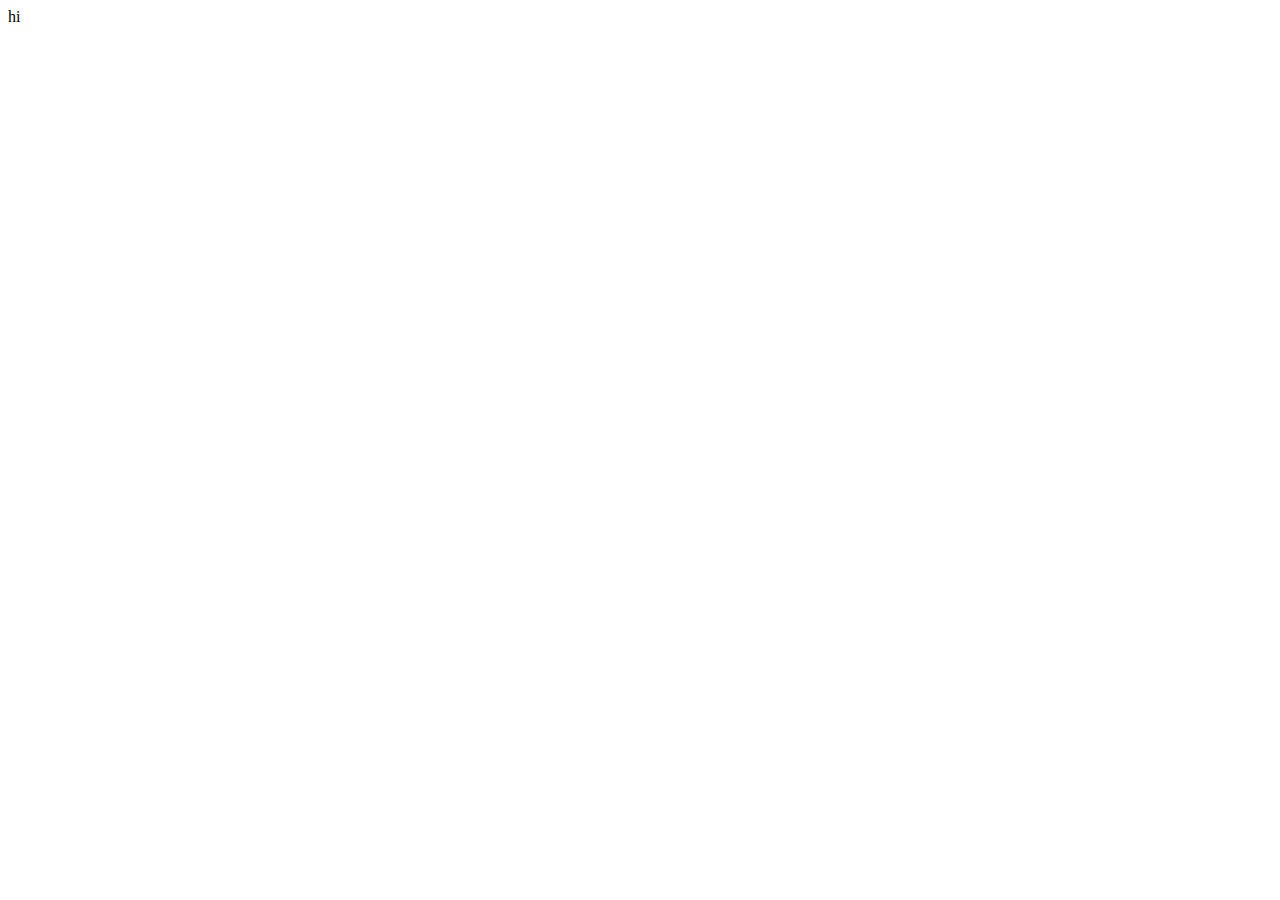
==== index.html @ 5b6507e3 "First commit" ====
<!DOCTYPE html>
<html lang="en">
<head>
    <meta charset="UTF-8">
    <meta http-equiv="X-UA-Compatible" content="IE=edge">
    <meta name="viewport" content="width=device-width, initial-scale=1.0">
    <title>Document</title>
</head>
<body>
    hi
</body>
</html>
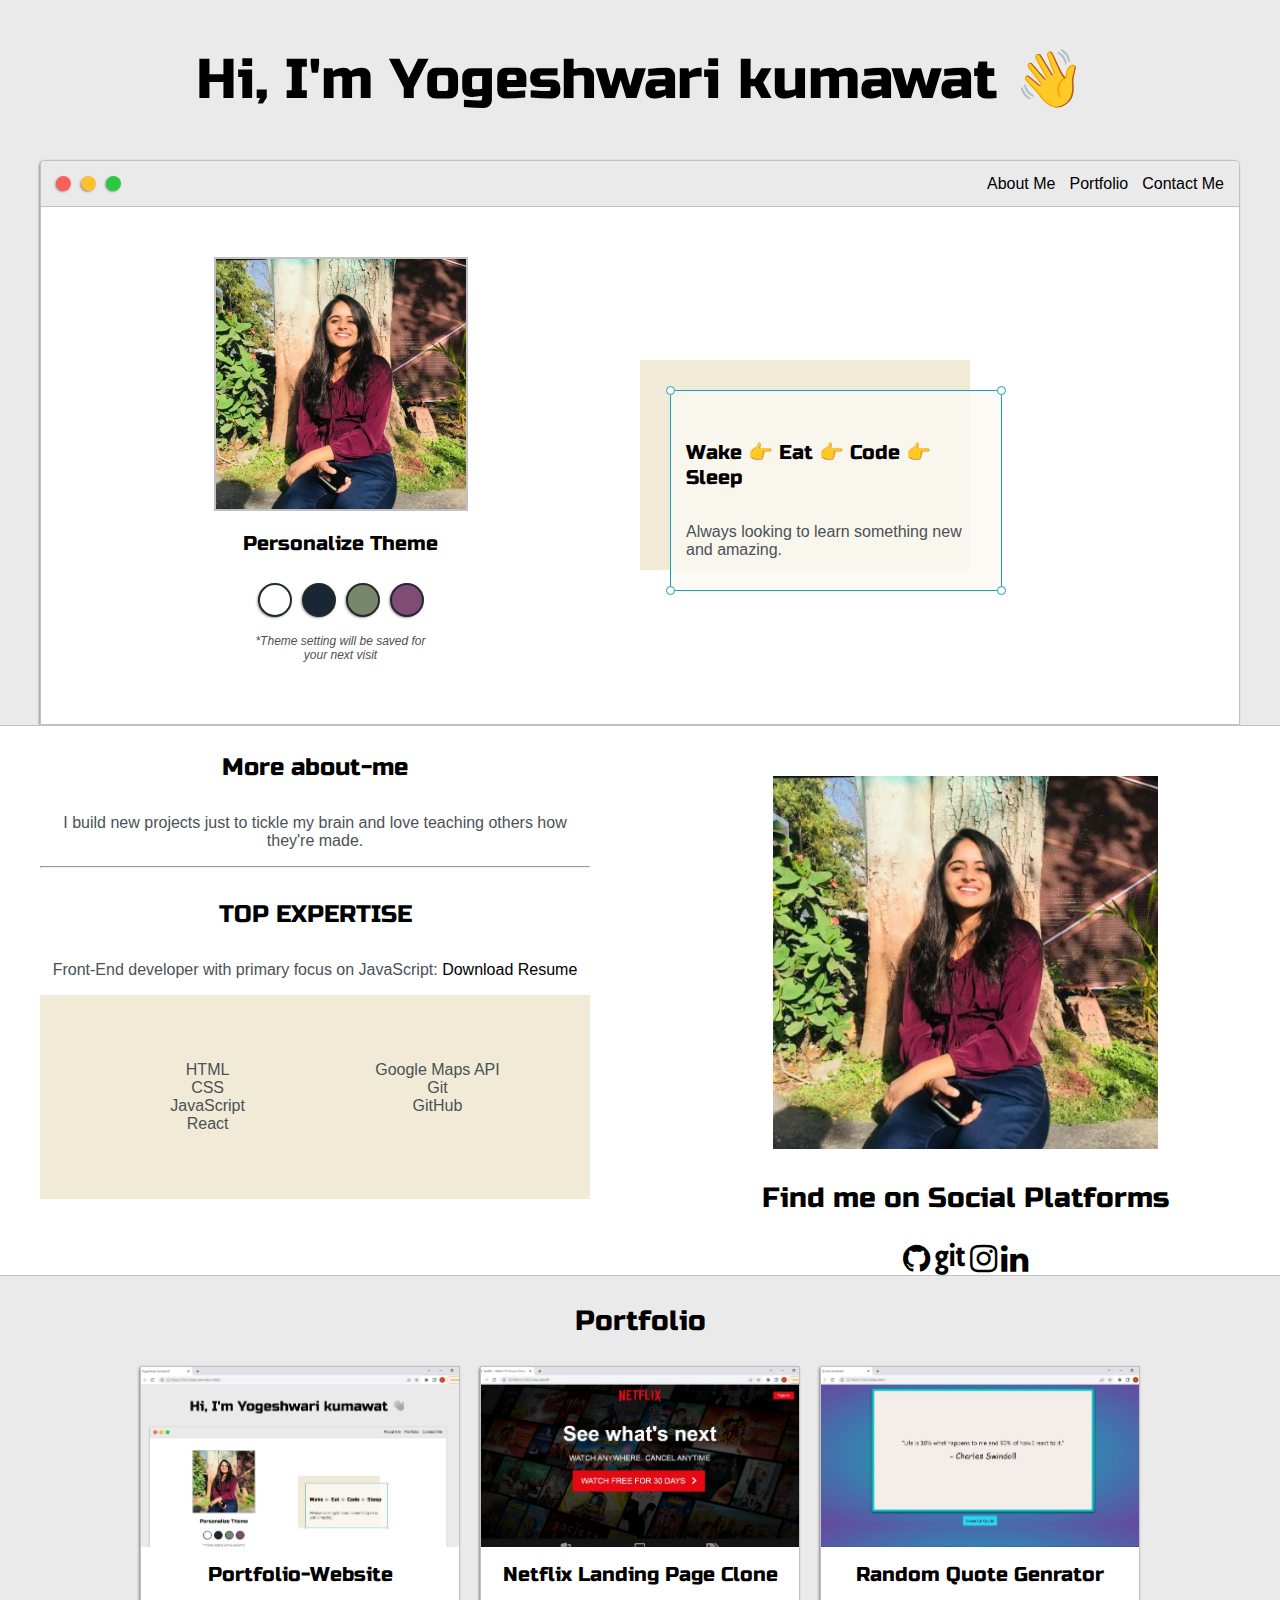
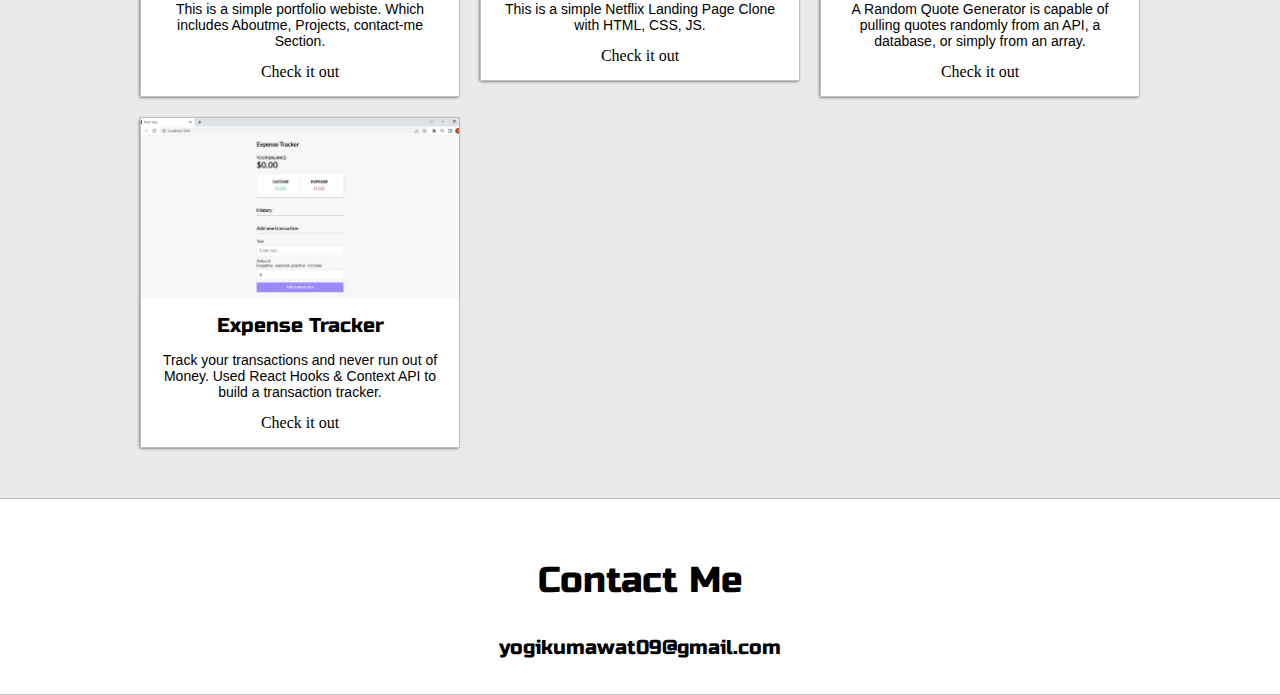
==== commit 5a040b94: "site updated" ====
--- a/index.html
+++ b/index.html
@@ -1,12 +1,195 @@
 <!DOCTYPE html>
-<html lang="en">
+<html>
 <head>
-    <meta charset="UTF-8">
-    <meta http-equiv="X-UA-Compatible" content="IE=edge">
-    <meta name="viewport" content="width=device-width, initial-scale=1.0">
-    <title>Document</title>
+    <title>Yogeshwari kumawat</title>
+    <meta name="viewport" content="width=device-width, initial-scale=1, 
+    maximum-scale=1, minimum-scale=1" />
+
+    <link href="https://fonts.googleapis.com/css2?family=Russo+One&display=swap" rel="stylesheet">
+
+    <link href="https://fonts.googleapis.com/css2?
+    family=Roboto+Mono:wght@500&family=Russo+One&display=swap" 
+    rel="stylesheet">
+    
+    <link rel="stylesheet" type="text/css" href="default.css">
+
+    <link id="theme-style" rel="stylesheet" type="text/css" href="">
+    <link rel="stylesheet" href="https://maxcdn.bootstrapcdn.com/font-awesome/4.7.0/css/font-awesome.min.css">
 </head>
 <body>
-    hi
+    
+    <section class="s1">
+        <div class="main-container">
+        <div class="greeting-wrapper">
+            <h1>Hi, I'm Yogeshwari kumawat 👋</h1>
+        </div>
+
+        <div class="intro-wrapper">
+            <div class="nav-wrapper">
+                <div class="dots-wrapper">
+               <div id="dot-1" class="browser-dot"></div>
+               <div id="dot-2" class="browser-dot"></div>
+               <div id="dot-3" class="browser-dot"></div>
+            </div>
+
+            <ul id="navigation">
+                <li><a href="#about-me">About Me</a></li>
+                <li><a href="#portfolio">Portfolio</a></li>
+                <li><a href="#contact-me">Contact Me</a></li>
+            </ul>
+            </div>
+        
+            <div class="left-column">
+            <img id="profile_pic" src="images/yogi.jpg">
+            <h5 style="text-align:center;Line-height: 0;">Personalize Theme</h5>
+
+            <div id ="theme-option-wrapper">
+                <div data-mode="light" id="light-mode" class="theme-dot"></div>
+                <div data-mode="blue" id="blue-mode" class="theme-dot"></div>
+                <div data-mode="green" id="green-mode" class="theme-dot"></div>
+                <div data-mode="purple" id="purple-mode" class="theme-dot"></div>
+            </div>
+
+            <p id="setting-note"> *Theme setting will be saved for<br>your next visit
+            </p>
+            </div>
+
+
+            <div class="right-column">
+
+                <div id="preview-shadow">
+             <div id="preview">
+                 <div id="corner-tl" class="corner"></div>
+                 <div id="corner-tr" class="corner"></div>
+                 <h5>Wake 👉 Eat 👉 Code 👉 Sleep</h5>
+                 <p>Always looking to learn something new and amazing.</p>
+                 <div id="corner-br" class="corner"></div>
+                 <div id="corner-bl" class="corner"></div>
+             </div>
+             </div>
+            </div>
+        </div>
+      </div>
+    </section>
+
+    <section class="s2">
+        <div class="main-container" id="about-me" style="text-align: center;">
+            <div class="about-wrapper">
+             <div class="about-me">
+               <h4 style="margin-top: 5%">More about-me</h4>
+               <p>I build new projects just to tickle my brain and love teaching others how they're made.</p>
+               
+               <hr>
+               <h4>TOP EXPERTISE</h4>
+
+               <p>Front-End developer with primary focus on JavaScript:
+                   <a target="_blank" href="yogeshwari k.pdf">Download Resume</a> </p>
+               
+                <div id="skills">
+                    <ul>
+                        <li>HTML</li>
+                        <li>CSS</li>
+                        <li>JavaScript</li>
+                        <li>React</li>
+                    </ul>
+
+                    <ul>
+                        <li>Google Maps API</li>
+                        <li>Git</li>
+                        <li>GitHub</li>
+                    </ul>
+
+                 </div>
+
+                </div>
+
+             <div class="social-links">
+                <div class="about-img">
+                    <img id="social_img" src="images/yogi.jpg">
+                <h3>Find me on Social Platforms</h3>
+                                <div class="flex-center">
+                                    <a href="https://www.github.com/Yogeshwari18" target="_blank"><i
+                                            class="fa fa-github fa-2x icon-3d"></i></a>
+                                    <a href="https://www.github.com/Yogeshwari18" target="_blank"><i
+                                            class="fa fa-git fa-2x icon-3d"></i></a>
+                                    <a href="https://www.instagram.com/yogikumawat09" target="_blank"><i
+                                            class="fa fa-instagram fa-2x icon-3d"></i></a>
+                                    <a href="https://www.linkedin.com/in/yogeshwari-kumawat-737a9b20a" target="_blank"><i
+                                            class="fa fa-linkedin fa-2x icon-3d"></i></a>
+                </div>
+              </div>
+            </div>
+            </div>
+          </div>
+        </div>
+    </section>
+
+    <section class="s1">
+        <div class="main-container"  id="portfolio" style="text-align: center;">
+            <h3 style="text-align: center;">Portfolio</h3>
+            <div class="post-wrapper">  
+            <div>
+                <div class="post">
+                    <img class="thumbnail" src="images/portfolio.JPG">
+                    <div class="post-preview">
+                        <h6 class="post-title">Portfolio-Website</h6>
+                        <p class="post-intro">This is a simple portfolio webiste. Which includes Aboutme, Projects, contact-me Section.
+                        </p>
+                        <a href="" target="_blank"></a>Check it out</a>
+                    </div>
+                </div>
+            </div>
+
+            <div>
+                <div class="post">
+                    <img class="thumbnail" src="images/netflix.JPG">
+                    <div class="post-preview">
+                        <h6 class="post-title">Netflix Landing Page Clone</h6>
+                        <p class="post-intro">This is a simple Netflix Landing Page Clone with HTML, CSS, JS.
+                        </p>
+                        <a href="" target="_blank">Check it out</a>
+                    </div>
+                </div>
+            </div>
+
+            <div>
+                <div class="post">
+                    <img class="thumbnail" src="images/quote project.JPG">
+                    <div class="post-preview">
+                        <h6 class="post-title">Random Quote Genrator</h6>
+                        <p class="post-intro">A Random Quote Generator is capable of pulling quotes randomly from an API, a database, or simply from an array.
+                        </p>
+                        <a href="/projects/Random-Quote-main/" target="_blank">Check it out</a>
+                    </div>
+                </div>
+            </div>
+
+            <div>
+                <div class="post">
+                    <img class="thumbnail" src="images/expensetracker.JPG">
+                    <div class="post-preview">
+                        <h6 class="post-title">Expense Tracker</h6>
+                        <p class="post-intro">Track your transactions and never run out 
+                             of Money. Used React Hooks & Context 
+                             API to build a transaction tracker.
+                        </p>
+                        <a href="" target="_blank">Check it out</a>
+                    </div>
+                </div>
+            </div>
+
+            </div>
+        </div>
+    </section>
+
+    <section class="s2">
+        <div class="main-container" style="text-align: center;" id="contact-me">
+            <h2 style="margin-top: 5%">Contact Me</h2>
+            <h5><a href="mailto:yogikumawat09@gmail.com">yogikumawat09@gmail.com</a></h5>
+        </div>
+        </div>
+
+   <script type="text/javascript" src="script.js"></script>
+
 </body>
 </html>--- a/default.css
+++ b/default.css
@@ -0,0 +1,415 @@
+:root {
+  --mainColor: #eaeaea;
+  --secondaryColor: #fff;
+
+  --borderColor: #c1c1c1;
+
+  --mainText: black;
+  --secondaryText: #4b5156;
+
+  --themeDotBorder: #24292e;
+
+  --previewBg: rgb(251, 249, 243, 0.8);
+  --previewShadow: #f0ead6;
+
+  --buttonColor: black;
+}
+
+html,
+body {
+  padding: 0;
+  margin: 0;
+}
+
+body * {
+  transition: 0.3s;
+}
+
+h1,
+h2,
+h3,
+h4,
+h5,
+h6,
+strong {
+  color: var(--mainText);
+  font-family: "Russo One", sans-serif !important;
+  font-weight: 500;
+}
+
+p,
+li,
+span,
+label,
+input,
+textarea {
+  color: var(--secondaryText);
+  font-family: "Roboto", sans-serif !important ;
+}
+
+a {
+  text-decoration: none;
+  color: black;
+}
+
+ul {
+  list-style: none;
+}
+
+h1 {
+  font-size: 56px;
+}
+
+h2 {
+  font-size: 36px;
+}
+h3 {
+  font-size: 28px;
+}
+h4 {
+  font-size: 24px;
+}
+h5 {
+  font-size: 20px;
+}
+h6 {
+  font-size: 16px;
+}
+
+.s1 {
+  background-color: var(--mainColor);
+  border-bottom: 1px solid var(--borderColor);
+  overflow: auto;
+}
+
+.s2 {
+  background-color: var(--secondaryColor);
+  border-bottom: 1px solid var(--borderColor);
+  overflow: auto;
+}
+
+.main-container {
+  width: 1200px;
+  margin: 0 auto;
+}
+
+.greeting-wrapper {
+  display: grid;
+  text-align: center;
+  align-content: center;
+  min-height: 10em;
+}
+
+.intro-wrapper {
+  background-color: var(--secondaryColor);
+  border: 1px solid var(--borderColor);
+  border-radius: 5px 5px 0 0;
+
+  -webkit-box-shadow: -1px 1px 3px -1px rgba(0, 0, 0, 0.75);
+  -moz-box-shadow: -1px 1px 3px -1px rgba(0, 0, 0, 0.75);
+  box-shadow: -1px 1px 3px -1px rgba(0, 0, 0, 0.75);
+
+  display: grid;
+  grid-template-columns: 1fr 1fr;
+  /*grid-template-rows: 3em 30em;*/
+  grid-template-areas:
+    "nav-wrapper nav-wrapper"
+    "left-column right-column";
+}
+
+.nav-wrapper {
+  border-radius: 5px 5px 0 0;
+  grid-area: nav-wrapper;
+  border-bottom: 1px solid var(--borderColor);
+  display: flex;
+  justify-content: space-between;
+  align-items: center;
+  background-color: var(--mainColor);
+}
+
+#navigation a {
+  color: var(--mainText);
+}
+
+#navigation {
+  margin: 0;
+  padding: 10px;
+}
+
+#navigation li {
+  display: inline-block;
+  margin-right: 5px;
+  margin-left: 5px;
+}
+
+.dots-wrapper {
+  display: flex;
+  padding: 10px;
+}
+
+#dot-1 {
+  background-color: #fc6058;
+}
+
+#dot-2 {
+  background-color: #fec02f;
+}
+
+#dot-3 {
+  background-color: #2aca3e;
+}
+
+.browser-dot {
+  background-color: black;
+  height: 15px;
+  width: 15px;
+  border-radius: 50%;
+  margin: 5px;
+
+  -webkit-box-shadow: -1px 1px 3px -1px rgba(0, 0, 0, 0.75);
+  -moz-box-shadow: -1px 1px 3px -1px rgba(0, 0, 0, 0.75);
+  box-shadow: -1px 1px 3px -1px rgba(0, 0, 0, 0.75);
+}
+
+.left-column {
+  grid-area: left-column;
+  padding-top: 50px;
+  padding-bottom: 50px;
+}
+
+#profile_pic {
+  display: block;
+  margin: 0 auto;
+
+  height: 250px;
+  width: 250px;
+  object-fit: cover;
+  border: 2px solid var(--borderColor);
+}
+
+#theme-option-wrapper {
+  display: flex;
+  justify-content: center;
+}
+
+.theme-dot {
+  height: 30px;
+  width: 30px;
+  background-color: black;
+  border-radius: 50%;
+
+  margin: 5px;
+  border: 2px solid var(--themeDotBorder);
+
+  -webkit-box-shadow: -1px 1px 3px -1px rgba(0, 0, 0, 0.75);
+  -moz-box-shadow: -1px 1px 3px -1px rgba(0, 0, 0, 0.75);
+  box-shadow: -1px 1px 3px -1px rgba(0, 0, 0, 0.75);
+
+  cursor: pointer;
+}
+
+.theme-dot:hover {
+  border-width: 5px;
+}
+
+#light-mode {
+  background-color: #fff;
+}
+
+#blue-mode {
+  background-color: #192734;
+}
+#green-mode {
+  background-color: #78866b;
+}
+
+#purple-mode {
+  background-color: #7e4c74;
+}
+
+#setting-note {
+  font-size: 12px;
+  font-style: italic;
+  text-align: center;
+}
+
+.right-column {
+  grid-area: right-column;
+  display: grid;
+  align-content: center;
+
+  padding-top: 50px;
+  padding-bottom: 50px;
+}
+
+#preview-shadow {
+  background-color: var(--previewShadow);
+  width: 300px;
+  height: 180px;
+  padding-left: 30px;
+  padding-top: 30px;
+}
+
+#preview {
+  width: 300px;
+  border: 1.5px solid #17a2b8;
+  background-color: var(--previewBg);
+  padding: 15px;
+  position: relative;
+}
+
+.corner {
+  width: 7px;
+  height: 7px;
+  border-radius: 50%;
+  border: 1.5px solid #17a2b8;
+  background-color: #fff;
+  position: absolute;
+}
+
+#corner-tl {
+  top: -5px;
+  left: -5px;
+}
+
+#corner-tr {
+  top: -5px;
+  right: -5px;
+}
+
+#corner-br {
+  bottom: -5px;
+  right: -5px;
+}
+#corner-bl {
+  bottom: -5px;
+  left: -5px;
+}
+
+.about-wrapper {
+  display: grid;
+  grid-template-columns: repeat(auto-fit, minmax(320px, 1fr));
+  /*padding-bottom: 50px;
+    padding-top: 50px;*/
+  gap: 100px;
+}
+
+#skills {
+  display: flex;
+  justify-content: space-evenly;
+  background-color: var(--previewShadow);
+  padding-top: 50px;
+  padding-bottom: 50px;
+}
+
+.social-links {
+  display: grid;
+  align-content: center;
+  text-align: center;
+  padding-top: 50px;
+}
+
+#social_img {
+  width: 70%;
+}
+
+.post-wrapper {
+  display: grid;
+  grid-template-columns: repeat(auto-fit, 320px);
+  gap: 20px;
+  justify-content: center;
+  padding-bottom: 50px;
+}
+
+.post {
+  border: 1px solid var(--borderColor);
+  -webkit-box-shadow: -1px 1px 3px -1px rgba(0, 0, 0, 0.75);
+  -moz-box-shadow: -1px 1px 3px -1px rgba(0, 0, 0, 0.75);
+  box-shadow: -1px 1px 3px -1px rgba(0, 0, 0, 0.75);
+}
+
+.thumbnail {
+  display: block;
+  width: 100%;
+  height: 180px;
+  object-fit: cover;
+}
+
+.post-preview {
+  background-color: #fff;
+  padding: 15px;
+}
+
+.post-title {
+  color: black;
+  margin: 0;
+  text-align: center;
+  font-size: 20px;
+  margin: 0;
+}
+
+.post-intro {
+  color: black;
+  font-size: 14px;
+  text-align: center;
+}
+
+#contact-form {
+  display: block;
+  max-width: 600px;
+  margin: 0 auto;
+  border: 1px solid var(--borderColor);
+  padding: 15px;
+  border-radius: 5px;
+  background-color: var(--mainColor);
+  margin-bottom: 50px;
+}
+
+#contact-form label {
+  line-height: 2.7em;
+}
+
+#contact-form textarea {
+  min-height: 100px;
+  font-size: 14px;
+}
+
+.input-field {
+  width: 100%;
+  padding-top: 10px;
+  padding-bottom: 10px;
+  background-color: var(--secondaryColor);
+  border-radius: 5px;
+  border: 1px solid var(--borderColor);
+  font-size: 14px;
+}
+
+#submit-btn {
+  margin-top: 10px;
+  width: 100%;
+  padding-top: 10px;
+  padding-bottom: 10px;
+  color: #fff;
+  background-color: var(--buttonColor);
+  border: none;
+}
+
+@media screen and (max-width: 1200px) {
+  .main-container {
+    width: 95%;
+  }
+}
+
+@media screen and (max-width: 800px) {
+  .intro-wrapper {
+    grid-template-columns: 1fr;
+    grid-template-areas:
+      "nav-wrapper"
+      "left-column"
+      "right-column";
+  }
+
+  .right-column {
+    justify-content: center;
+  }
+}
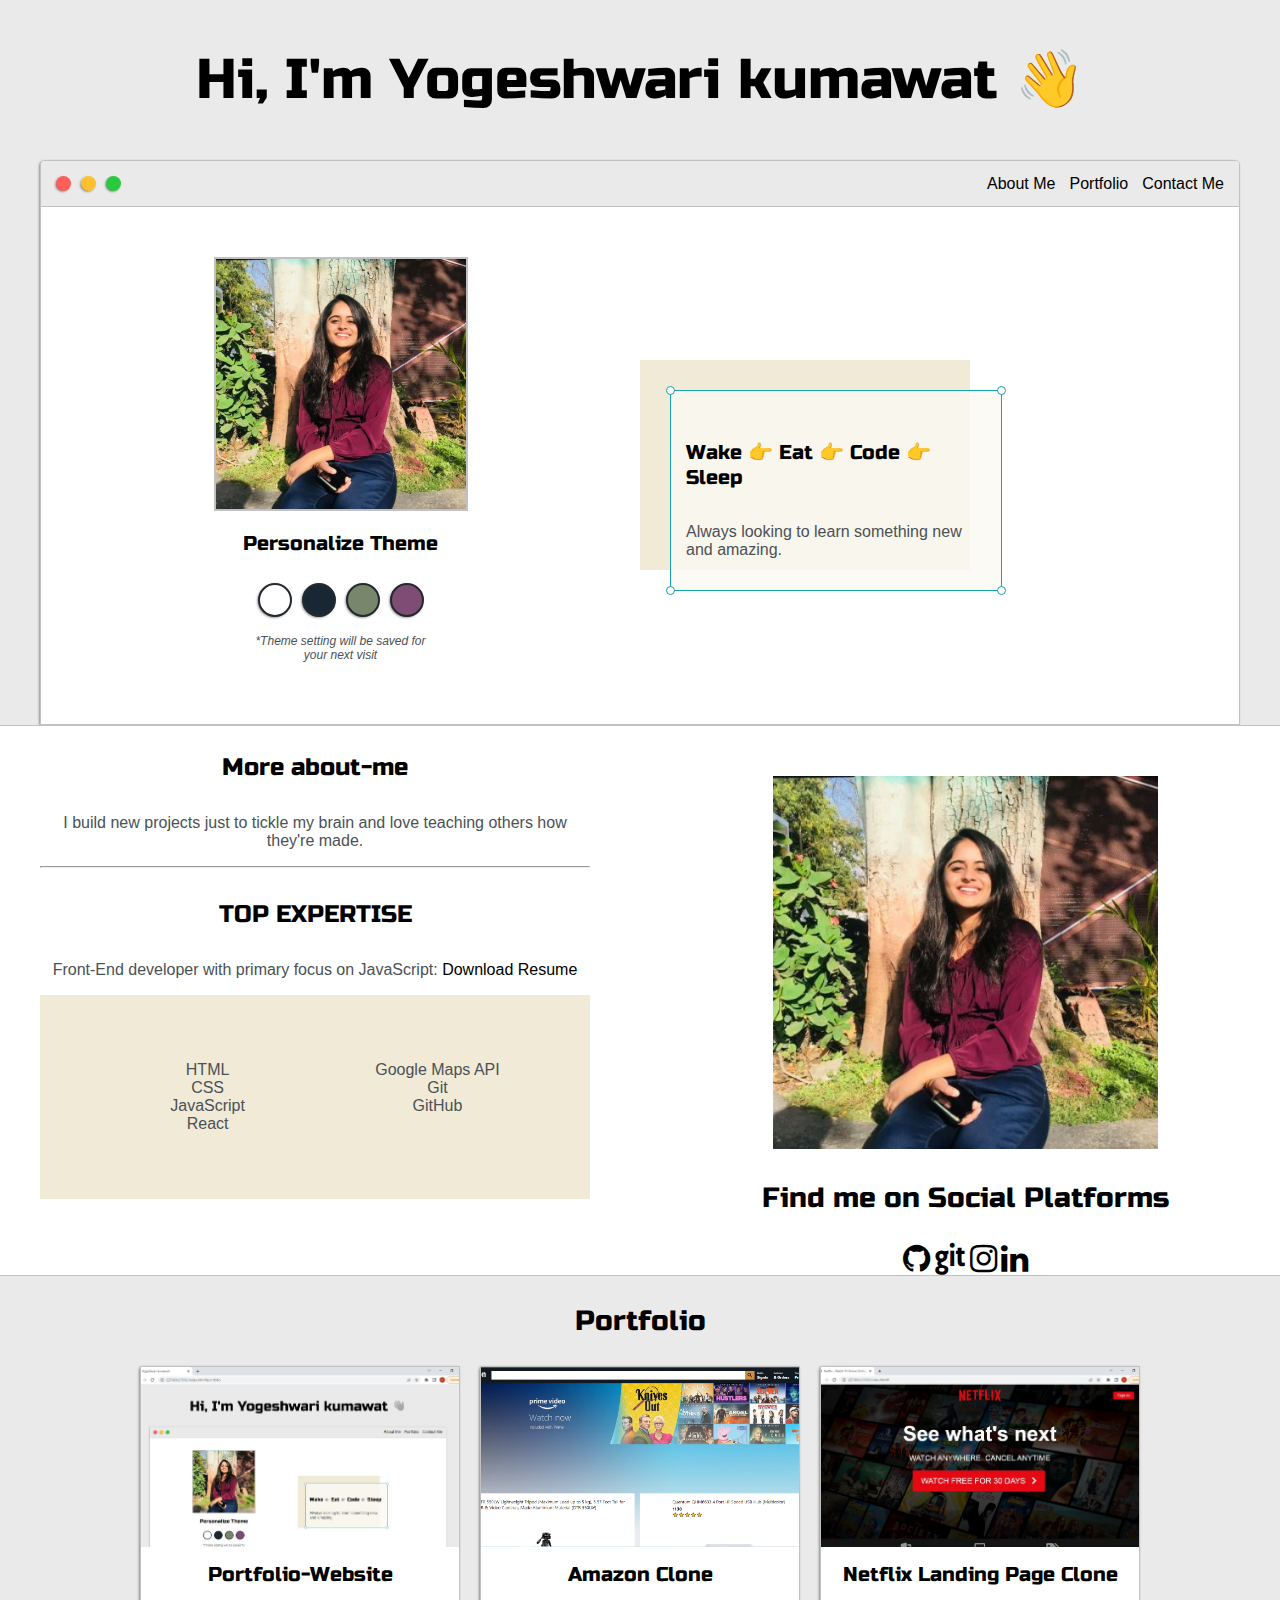
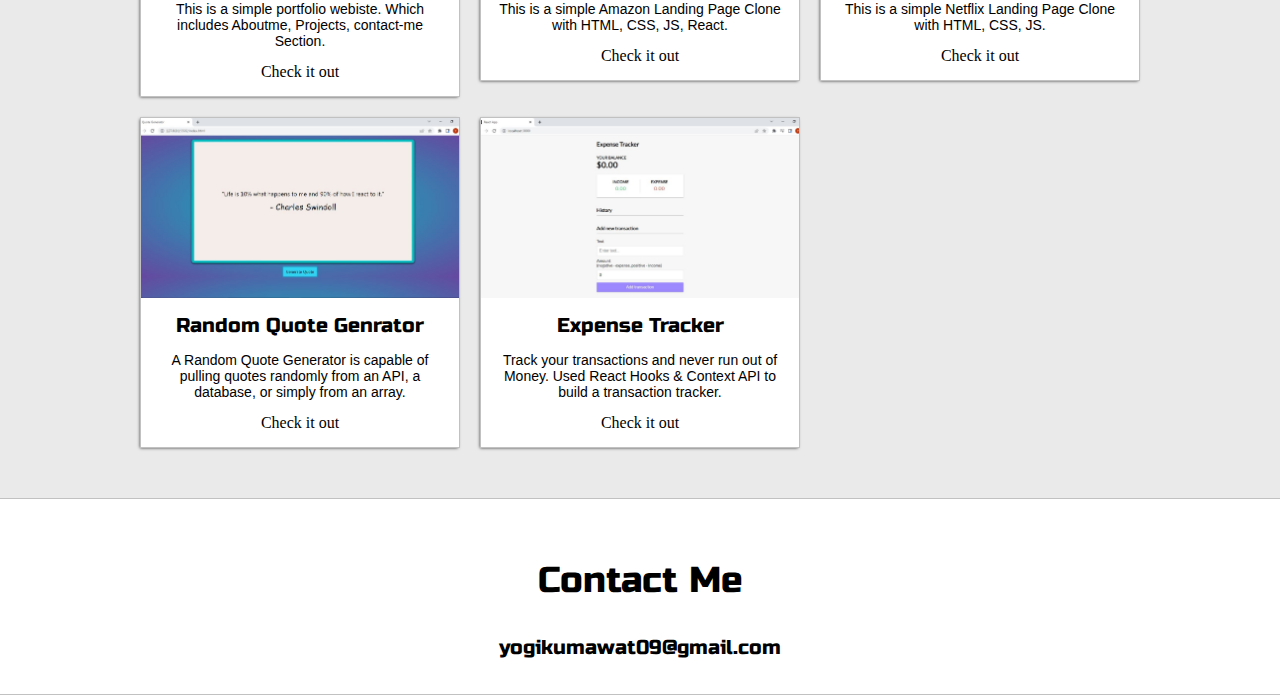
==== commit 92f12ef6: "amazon-clone" ====
--- a/index.html
+++ b/index.html
@@ -135,7 +135,19 @@
                         <h6 class="post-title">Portfolio-Website</h6>
                         <p class="post-intro">This is a simple portfolio webiste. Which includes Aboutme, Projects, contact-me Section.
                         </p>
-                        <a href="" target="_blank"></a>Check it out</a>
+                        <a href="https://yogeshwari18.github.io/" target="_blank">Check it out</a>
+                    </div>
+                </div>
+            </div>
+
+            <div>
+                <div class="post">
+                    <img class="thumbnail" src="images/amazon-clone.png">
+                    <div class="post-preview">
+                        <h6 class="post-title">Amazon Clone</h6>
+                        <p class="post-intro">This is a simple Amazon Landing Page Clone with HTML, CSS, JS, React.
+                        </p>
+                        <a href="https://yogeshwari18.github.io/amazon-clone" target="_blank">Check it out</a>
                     </div>
                 </div>
             </div>
@@ -147,7 +159,7 @@
                         <h6 class="post-title">Netflix Landing Page Clone</h6>
                         <p class="post-intro">This is a simple Netflix Landing Page Clone with HTML, CSS, JS.
                         </p>
-                        <a href="" target="_blank">Check it out</a>
+                        <a href="/projects/netflix-landing/" target="_blank">Check it out</a>
                     </div>
                 </div>
             </div>
